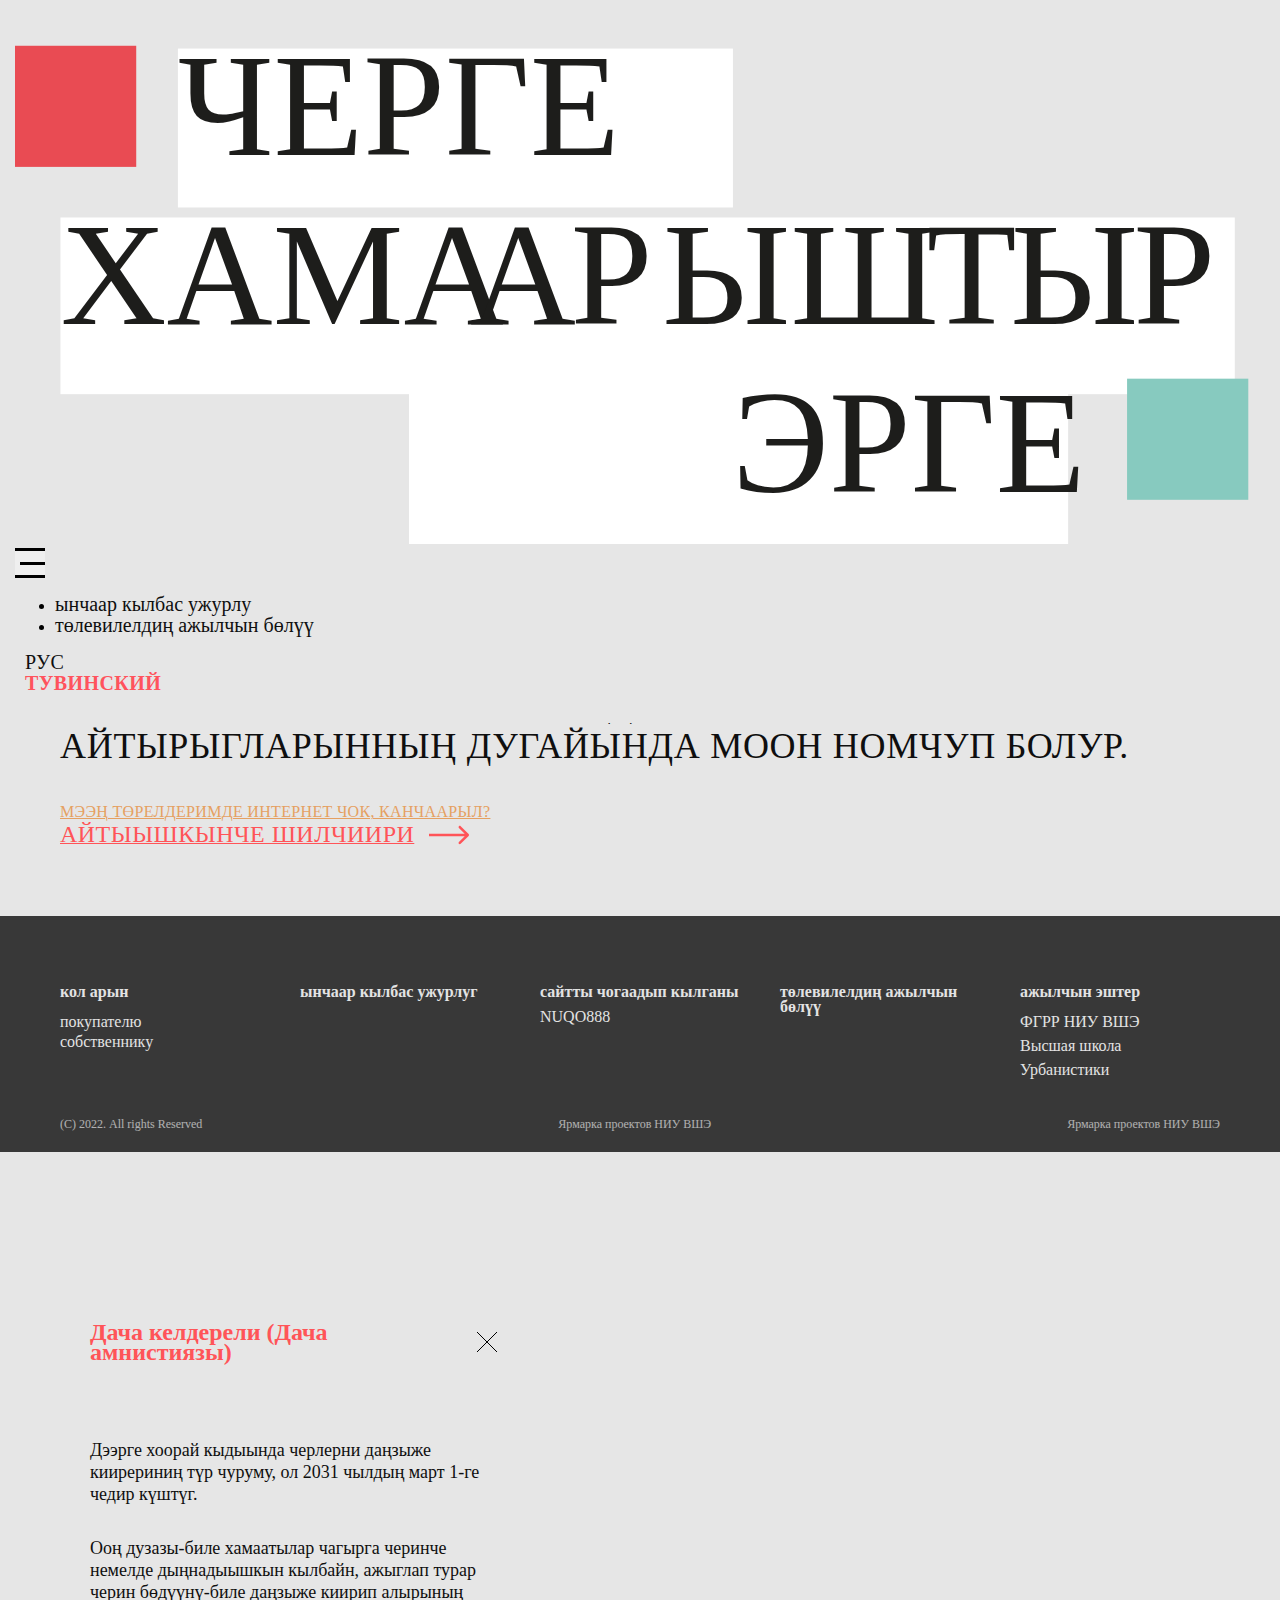
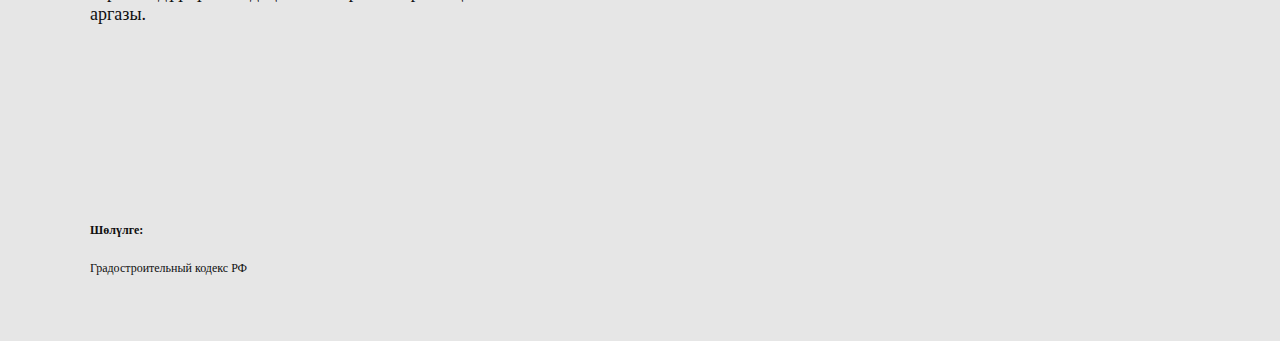
==== pravo_na_zemly_tuv/index.html @ 74a6a67a "Add files via upload" ====
<!DOCTYPE html>
<html lang="ru">

<head>
    <meta charset="UTF-8">
    <meta http-equiv="X-UA-Compatible" content="IE=edge">
    <meta name="viewport" content="width=device-width, initial-scale=1">
    <title>ЧЕРГЕ ХАМААРЫШТЫР ЭРГЕ</title>


    <link href="https://cdn.jsdelivr.net/npm/bootstrap@5.3.0-alpha1/dist/css/bootstrap.min.css" rel="stylesheet" integrity="sha384-GLhlTQ8iRABdZLl6O3oVMWSktQOp6b7In1Zl3/Jr59b6EGGoI1aFkw7cmDA6j6gD" crossorigin="anonymous">
    <link rel="old stylesheet" href="../css/style.css">
    <link rel="old stylesheet" href="../css/media.css">
    <link rel="shortcut icon" href="../favicon.ico" type="image/x-icon">
</head>

<body>
    <header>
        <nav class="header navbar navbar-expand-lg">
            <div class="container-fluid">
                <a class="navbar-brand" href="index.html" _msthash="1992679" _msttexthash="2947737"><img src="../img/logo_tuv.svg" alt=""></a>
                <button class="navbar-toggler collapsed" type="button" data-bs-toggle="collapse" data-bs-target="#navbarTogglerDemo02" aria-controls="navbarTogglerDemo02" aria-expanded="false" aria-label="Переключение навигации" _mstaria-label="5015270" _mstvisible="0">
                    <span _mstvisible="1"></span>
                    <span _mstvisible="1"></span>
                    <span _mstvisible="1"></span>
                </button>
                <div class="navbar-collapse collapse" id="navbarTogglerDemo02">
                    <footer class="mobile">
                        <div class="footer_top">
                            <div class="footer_box">
                                <h6 class="mobile">кол арын</h6>
                                <a href="">покупателю</a>
                                <a href="">собственнику</a>
                            </div>
                            <div class="footer_box">
                                <h6>ынчаар кылбас ужурлуг</h6>
                                <!-- <a href="">пример 1</a>
                                <a href="">пример 2</a> -->
                            </div>

                            <div class="footer_box">
                                <h6>төлевилелдиң ажылчын бөлүү</h6>
                                <!-- <a href="">состав команды</a>
                                <a href="">обратная связь</a> -->
                            </div>
                            <div class="footer_box">
                                <h6>партнёры</h6>
                                <a href="">ФГРР НИУ ВШЭ</a>
                                <a href="" style="line-height: 24px;">Высшая школа<br>Урбанистики</a>
                            </div>
                        </div>
                        <div class="footer_bottom">
                            <p>(С) 2022. All rights Reserved</p>
                            <p>Ярмарка проектов НИУ ВШЭ</p>
                            <p>Ярмарка проектов НИУ ВШЭ</p>
                        </div>
                    </footer>
                    <ul class="navbar-nav me-auto mb-lg-0">
                        <li class="nav-item mobile">
                            <a class="" aria-current="page" href="index.html" _msthash="900497" _msttexthash="334776">Главная</a>
                        </li>
                        <li class="nav-item">
                            <a class="" aria-current="page" href="uncorrect.html" _msthash="900497" _msttexthash="334776">ынчаар кылбас ужурлу</a>
                        </li>
                        <li class="nav-item">
                            <a class="" href="team.html" _msthash="900679" _msttexthash="634504">төлевилелдиң ажылчын бөлүү</a>
                        </li>
                    </ul>
                    <div class="d-flex align-items-center justify-content-between nav-buttons_media">

                        <div class="d-flex">
                            <a href="../index.html" class="lang_link ">Рус</a>
                            <a href="index.html" class="lang_link lang_active_tuv">Тувинский</a>
                        </div>
                    </div>
                </div>
            </div>
        </nav>
    </header>
    <div class="wrapper">
        <div class="main_page">
            <h1 class="c-red">ЧЕРГЕ ХАМААРЫШТЫР ЭРГЕ</h1>
            <h3 class="c-dark">Эртем-шинчилел универсидединиң Экономиканың Дээди Школа сургуулдарының Тываның чуртакчыларынга тургускан төлевилели. Бо сайт-саавырда Кызыл хоорайга черни садып-саарарының дугайында билдингир дыл-биле айтып бижээн.</h3>
            <h3 class="c-dark">Черни хоойлу-чурум езугаар садып-саарарының база бузурукчуларның холунче кирбезиниң, кандыг таварылгада бажыңны туразында туттунган дивейн хүлээп аарының, дача келдерелиниң дугайында база черге хамаарыштыр өске-даа эрге-хоойлу айтырыгларынның
                дугайында моон номчуп болур.
            </h3>


            <div class="d-flex main_link">
                <a href="#" data-bs-toggle="modal" data-bs-target="#exampleModal" class="c-yellow h4">мээң төрелдеримде
                    интернет чок, канчаарыл?</a>
                <a href="selection.html" class="c-red h3">
                    айтыышкынче шилчиири
                    <img class="arrow-right desktop" src="../img/arrow-right.svg" alt="">
                    <img class="arrow-right mobile" src="../img/arrow-right-mobile.svg" alt="">
                </a>
            </div>
        </div>
    </div>
    <footer>
        <div class="footer_top">
            <div class="footer_box">
                <a href="index.html">
                    <h6>кол арын</h6>
                </a>
                <a href="">покупателю</a>
                <a href="">собственнику</a>
            </div>
            <div class="footer_box">
                <a href="uncorrect.html">
                    <h6>ынчаар кылбас ужурлуг</h6>
                </a>
                <!-- <a href="">пример 1</a>
                <a href="">пример 2</a> -->
            </div>
            <div class="footer_box">
                <h6>сайтты чогаадып кылганы</h6>
                <a href="https://t.me/NUQO888">NUQO888</a>
                <!--  <a href="">обратная связь</a> -->
            </div>
            <div class="footer_box">
                <a href="team.html">
                    <h6>төлевилелдиң ажылчын бөлүү</h6>
                </a>
                <!-- <a href="">состав команды</a>
                <a href="">обратная связь</a> -->
            </div>
            <div class="footer_box">
                <a href="team.html">
                    <h6>ажылчын эштер</h6>
                </a>
                <a href="">ФГРР НИУ ВШЭ</a>
                <a href="" style="line-height: 24px;">Высшая школа<br>Урбанистики</a>
            </div>
        </div>
        <div class="footer_bottom">
            <p>(С) 2022. All rights Reserved</p>
            <p>Ярмарка проектов НИУ ВШЭ</p>
            <p>Ярмарка проектов НИУ ВШЭ</p>
        </div>
    </footer>

    <div class="modal fade" id="exampleModal" tabindex="-1" aria-labelledby="exampleModalLabel" aria-hidden="true">
        <div class="modal-dialog ">
            <div class="modal-content">
                <div>
                    <div class="modal-header">
                        <h5 class="modal-title c-red" id="exampleModalLabel">Дача келдерели (Дача амнистиязы)</h5>
                        <button type="button" class="btn_close" data-bs-dismiss="modal" aria-label="Close"><img
                                src="../img/exit.svg" alt=""></button>
                    </div>
                    <div class="modal-body">
                        <p class="c-dark">Дээрге хоорай кыдыында черлерни даңзыже киирериниң түр чуруму, ол 2031 чылдың март 1-ге чедир күштүг.</p>
                        <p class="c-dark">Ооң дузазы-биле хамаатылар чагырга черинче немелде дыңнадыышкын кылбайн, ажыглап турар черин бөдүүнү-биле даңзыже киирип алырының аргазы.</p>
                    </div>
                </div>
                <div class="modal-footers">
                    <h6 class="modal-footers-title c-dark">Шөлүлге:</h6>
                    <h6 class="c-dark">Градостроительный кодекс РФ</h6>
                </div>
            </div>
        </div>
    </div>

    <script src="../js/script.js"></script>
    <script src="https://cdn.jsdelivr.net/npm/@popperjs/core@2.11.6/dist/umd/popper.min.js" integrity="sha384-oBqDVmMz9ATKxIep9tiCxS/Z9fNfEXiDAYTujMAeBAsjFuCZSmKbSSUnQlmh/jp3" crossorigin="anonymous"></script>
    <script src="https://cdn.jsdelivr.net/npm/bootstrap@5.3.0-alpha1/dist/js/bootstrap.min.js" integrity="sha384-mQ93GR66B00ZXjt0YO5KlohRA5SY2XofN4zfuZxLkoj1gXtW8ANNCe9d5Y3eG5eD" crossorigin="anonymous"></script>
</body>

</html>
---- css/style.css ----
@import "https://fonts.fontstorage.com/import/onest.css";
body {
    background-color: #e6e6e6;
    margin: 0 auto;
}

* {
    font-family: "Onest";
}

a {
    text-decoration: none;
    cursor: pointer;
}

.mobile {
    display: none !important;
}

.c-red {
    color: #ff5458 !important;
}

.c-dark {
    color: #0f0f0f;
}

.c-yellow {
    color: #e5a061;
}

h1 {
    font-weight: 700;
    font-size: 48px;
    line-height: 45px;
    letter-spacing: 0.02em;
    text-transform: uppercase;
}

h2 {
    font-style: normal;
    font-weight: 500;
    font-size: 48px;
    line-height: 50px;
    display: flex;
    align-items: center;
    letter-spacing: 0.02em;
    text-transform: uppercase;
}

h3 {
    font-weight: 500;
    font-size: 36px;
    line-height: 42px;
    letter-spacing: 0.02em;
    text-transform: uppercase;
}

h4 {
    font-style: normal;
    font-weight: 400;
    font-size: 24px;
    line-height: 30px;
    letter-spacing: 0.02em;
    text-decoration-line: underline;
    text-transform: uppercase;
}

h5 {
    font-style: normal;
    font-weight: 500;
    font-size: 24px;
    line-height: 25px;
}

.header {
    padding: 30px 60px;
}

header {
    position: fixed;
    width: 100%;
    background-color: #e6e6e6;
    display: flex;
    align-items: center;
    justify-content: center;
    z-index: 20;
}

.navbar {
    position: relative;
    max-width: 1920px;
    margin: 0 auto;
    width: 100%;
}

.navbar-brand {
    margin-right: 120px;
    width: 100px;
}

.navbar-toggler {
    border: none;
    display: flex;
    flex-direction: column;
    justify-content: space-between;
    width: 30px;
    height: 30px;
    padding: 0;
}

.navbar-toggler:focus {
    box-shadow: none;
}

.navbar-toggler span {
    width: 100%;
    height: 3px;
    background-color: black;
}

.navbar-toggler span:nth-child(2) {
    width: 25px;
    margin-left: 5px;
}

.nav-item {
    margin: 0;
    padding: 0;
}

.nav-item a {
    margin-right: 40px !important;
    font-weight: 400;
    font-size: 20px;
    line-height: 20px;
    color: #0f0f0f;
    position: relative;
    display: inline-block;
}

.nav-item a::after {
    content: "";
    position: absolute;
    width: 0%;
    height: 1.3px;
    bottom: 0;
    left: 0;
    border-radius: 50px;
    background-color: #0f0f0f;
    transition: width 0.4s;
}

.nav-item a:hover::after {
    width: 100%;
}

.lang_link {
    font-weight: 400;
    font-size: 20px;
    line-height: 20px;
    letter-spacing: 0.02em;
    color: #0f0f0f;
    text-transform: uppercase;
    margin-left: 10px;
    transition: all ease-in 0.2s;
}

.lang_active {
    font-weight: 700;
    color: #66b4ab;
}

.lang_link:hover {
    color: #66b4ab;
}

.wrapper {
    padding: 100px 60px 0 60px;
    max-width: 1920px;
    margin: 0 auto;
}

.modal-dialog {
    margin-left: initial;
    padding: 100px 60px 10px;
    height: 100%;
}

.modal-content {
    width: 400px;
    height: 100%;
}

.btn-close {
    opacity: 1 !important;
    padding: 0;
    width: 20px;
    height: 20px;
}

.modal-body {
    padding: 0;
}

.main_page {
    padding: 160px 0 200px 0;
}

.main_page h3 {
    margin-top: 30px;
}

.main_link {
    justify-content: space-between;
    align-items: center;
    margin-top: 80px;
    position: relative;
}

.main_link a {
    text-decoration: underline;
    text-decoration-thickness: 1px;
    letter-spacing: 0.02em;
    text-decoration-line: underline;
    text-transform: uppercase;
    display: flex;
    align-items: center;
    position: relative;
}

.main_link a:hover {
    text-decoration-thickness: 2px;
}

.main_link .h3 {
    font-size: 24px;
}

.arrow-right {
    width: 40px;
    margin-left: 15px;
    padding-right: 10px;
    animation: moveRightAndBack 2s linear infinite;
}

@keyframes moveRightAndBack {
    0% {
        transform: translateX(0);
    }
    50% {
        transform: translateX(10px);
    }
    100% {
        transform: translateX(0);
    }
}

footer {
    padding: 30px 60px 20px;
    background: #383838;
}

.footer_top {
    display: flex;
    justify-content: space-between;
    padding-bottom: 30px;
    max-width: 1920px;
    margin: 0 auto;
}

.footer_box {
    width: 100%;
    max-width: 200px;
    display: flex;
    flex-direction: column;
}

.footer_box h6 {
    font-weight: 700;
    font-size: 16px;
    line-height: 15px;
    display: flex;
    align-items: center;
    color: #e3e3e3;
    margin-bottom: 10px;
}

.footer_box a {
    font-weight: 400;
    font-size: 16px;
    line-height: 15px;
    /* identical to box height, or 94% */
    display: flex;
    align-items: center;
    color: #e3e3e3;
    margin-bottom: 5px;
}

.footer_box a:hover {
    text-decoration: underline;
}

.footer_bottom {
    max-width: 1920px;
    margin: 0 auto;
    display: flex;
    align-items: center;
    justify-content: space-between;
}

.footer_bottom p {
    margin: 0;
    font-weight: 400;
    font-size: 12px;
    line-height: 15px;
    /* identical to box height, or 125% */
    display: flex;
    align-items: center;
    text-align: center;
    color: #e3e3e3;
    opacity: 0.7;
}

.btn_close {
    width: 20px;
    height: 20px;
    display: flex;
    align-items: center;
    background: none;
    border: none;
    -webkit-transition: all 1s ease;
    /* Safari and Chrome */
    -moz-transition: all 1s ease;
    /* Firefox */
    -ms-transition: all 1s ease;
    /* IE 9 */
    -o-transition: all 1s ease;
    /* Opera */
    transition: all 1s ease;
}

.btn_close:hover {
    -webkit-transform: scale(1.25);
    /* Safari and Chrome */
    -moz-transform: scale(1.25);
    /* Firefox */
    -ms-transform: scale(1.25);
    /* IE 9 */
    -o-transform: scale(1.25);
    /* Opera */
    transform: scale(1.25);
}

.modal-content {
    padding: 30px;
}

.modal-dialog-scrollable .modal-body,
.modal-header {
    padding: 0;
}

.modal-header {
    margin-bottom: 37px;
    border: none;
    display: flex;
    align-items: center;
}

.modal-title {
    font-style: normal;
    font-weight: 700;
    font-size: 24px;
    line-height: 20px;
    display: flex;
    align-items: center;
}

.modal-body p {
    font-weight: 400;
    font-size: 18px;
    line-height: 22px;
    margin-bottom: 32px;
}

.modal-footers {
    margin-top: 200px;
}

.modal-footers h6 {
    font-weight: 400;
    font-size: 12px;
    line-height: 10px;
}

.modal-footers .modal-footers-title {
    font-weight: 700;
}

.selection_page {
    width: 100%;
    max-width: 1600px;
    margin: 0 auto;
    display: flex;
    justify-content: space-between;
    align-items: center;
    padding: 70px 0 126px;
}

.select_box {
    display: flex;
    align-items: center;
    text-align: center;
    flex-direction: column;
    width: 47.5%;
    padding: 100px 10px 125px;
    transition: all 0.5s ease-out;
    z-index: 1;
    opacity: 0.5;
}

.select_box:first-child {
    margin-right: 2.5%;
}

.select_box img {
    margin-bottom: 60px;
}

.select_box_buyer {
    background: rgb(255, 84, 88, 0.05);
    border-radius: 20px;
    color: #ff5458;
}

.select_box_owner {
    background: rgb(102, 180, 171, 0.05);
    border-radius: 20px;
    color: #66b4ab;
}

.select_box:hover {
    transform: scale(1.059);
    opacity: 1;
}

.select_box:hover h1 {
    font-weight: bold;
}

.select_box h1 {
    font-weight: normal;
    font-size: 64px;
    line-height: 65px;
    display: flex;
    align-items: center;
    text-align: center;
    letter-spacing: 0.04em;
    transition: font-weight 0.4s ease-in;
    text-transform: uppercase;
}

.team_container {
    padding: 250px 0 130px;
}

.team_box {
    display: flex;
    margin-bottom: 120px;
}

.team_img {
    margin-right: 60px;
    display: block;
    cursor: pointer;
    width: 400px;
    height: 500px;
    position: relative;
}

.team_img img {
    width: 100%;
    height: 100%;
    transition: all 2s ease;
}

.team_img .img2 {
    display: none;
}

.team_img:hover .img1 {
    display: none;
}

.team_img:hover .img2 {
    display: block;
}

.team_info h2 {
    color: #ff5458;
}

.team_info h5 {
    color: #0f0f0f;
    margin: 40px 0 20px;
}

.team_info p {
    color: #0f0f0f;
    font-weight: 400;
    font-size: 20px;
    line-height: 25px;
    display: flex;
    align-items: center;
    color: #0f0f0f;
    margin-bottom: 10px;
}

.content_page {
    padding-top: 130px;
    padding-bottom: 200px;
}

.buyer-wrapper {
    display: flex;
    overflow-x: clip;
}

#buyer-page,
#owner-page,
#buyer-page .content_page,
#owner-page .content_page {
    transition: 0.5s all;
    opacity: 0;
    display: none;
}


/* #buyer-page {
    margin-left: -107.5%;

    height: 0;
}

#owner-page {
    margin-right: -107.5%;

    height: 0;
} */

#buyer-page.active,
#buyer-page .content_page {
    margin-left: 0;
    height: 100%;
    opacity: 1;
    display: block;
}

#owner-page.active,
#owner-page .content_page {
    margin-right: 0;
    height: 100%;
    opacity: 1;
    display: block;
}


/* #buyer-page.active, #owner-page.active{
    width: 100%;
} */

.margin-top_error {
    margin-top: 152.5%;
}

.title_blue {
    font-weight: 500;
    font-size: 48px;
    color: #66b4ab;
    text-transform: uppercase;
    margin-bottom: 120px;
}

.content-blocks {
    position: relative;
}

.content-fixed-container {
    display: flex;
}

.content-fixed-container .content-blocks {
    width: calc(100% - 460px);
    margin-left: 60px;
}

.content__fixed-block_1,
.content__fixed-block_2 {
    position: sticky;
    top: 165px;
    z-index: 11;
    width: 400px;
    height: fit-content;
    padding: 20px;
    background-color: #d9e1e0;
    border-radius: 20px;
    color: #66b4ab;
    font-size: 18px;
    font-weight: 500;
}

.content__fixed-block_1 *,
.content__fixed-block_2 * {
    color: #66b4ab;
}

.content__fixed-block_1 ol,
.content__fixed-block_2 ol {
    margin-bottom: 0;
}

.content__fixed-block_1 a,
.content__fixed-block_1 li,
.content__fixed-block_2 a,
.content__fixed-block_2 li {
    font-weight: 300;
    font-size: 24px;
    transition: 0.5s all;
}

.content__fixed-block_1 a.active,
.content__fixed-block_2 a.active {
    font-weight: 500;
}

.content-columns {
    display: grid;
    grid-template-columns: 1fr 1fr;
    grid-gap: 60px;
    border-radius: 20px;
    position: relative;
}

.content-columns_white {
    display: grid;
    grid-template-columns: 1fr 1fr;
    grid-gap: 20px;
    padding: 20px;
    margin-bottom: 60px;
    background-color: white;
}

.content-columns_white .content__block {
    padding: 0;
}

.content-columns:not(.content-columns:last-child) {
    margin-bottom: 60px;
}

.content__block {
    background-color: white;
    border-radius: 20px;
    padding: 20px;
}

.content__block span {
    margin-bottom: 10px;
    font-weight: 700;
    font-size: 16px;
    display: block;
}

.content__block a,
.content__link_inline,
.content__link_inline-orange {
    color: #a4da5f;
    text-decoration: underline;
    display: block;
}

.content__link_inline,
.content__link_inline-orange {
    display: inline-block !important;
}

.content__link_inline-orange {
    color: #e5a061 !important;
}


/* .content__column:first-child .content__block {
    width: calc(100% - 60px);
} */

.content__block {
    height: fit-content;
}

.content__block:not(.content__block:last-child) {
    margin-bottom: 60px;
}

.content__block h4 {
    margin-bottom: 40px;
    color: #e5a061;
    font-weight: 500;
    font-size: 20px;
    text-decoration: none;
    text-transform: none;
}

.content__block h4 span {
    text-decoration: underline;
}

.list__title {
    margin-left: -15px;
    margin-bottom: 0;
    font-weight: 400;
    font-size: 12px;
}

.buyer-wrapper .content__block h4 {
    margin-bottom: 20px;
    line-height: normal;
}

.buyer-wrapper .content__block span {
    margin-bottom: 5px;
    font-weight: 500;
    font-size: 16px;
}

.buyer-wrapper .content__block p {
    margin-bottom: 15px;
}

.content__block_medium-text p,
.content__block_medium-text li {
    font-size: 14px !important;
}

.content__block_small-text p,
.content__block_small-text li {
    font-size: 12px !important;
}

.content__block p {
    font-size: 16px;
    color: #0f0f0f;
    margin: 0;
    margin-bottom: 20px;
}

.content__block p:last-child {
    margin-bottom: 0;
}

.buyer-wrapper .content__block ol {
    padding-left: 13px;
    margin-bottom: 0;
}

.buyer-wrapper .content__block ol p {
    margin-left: -13px;
    margin-bottom: 0;
}

.buyer-changer-container {
    display: flex;
    align-items: center;
    margin-right: 30px;
}

.buyer-changer-container p {
    margin: 0;
    font-size: 20px;
    text-transform: uppercase;
}

.buyer-changer {
    width: 40px;
    height: 20px;
    padding: 0;
    margin: 0 5px;
    border: none;
    border-radius: 20px;
    transition: all 0.5s;
    display: flex;
    align-items: center;
    justify-content: center;
    background-color: #cecac6;
    cursor: pointer;
}

.buyer-changer::after {
    content: "";
    background-color: black;
    border-radius: 500px;
    height: 14px;
    width: 14px;
    transition: 0.5s all;
}

.content__block div {
    border-radius: 20px;
}

.buyer::after {
    margin-right: 50%;
    margin-left: 0;
    background-color: #e5a061;
}

.owner::after {
    margin-left: 50%;
    margin-right: 0;
    background-color: #85bb40;
}

#buyer-para,
#owner-para {
    transition: 0.5s all;
    overflow: hidden;
    width: 100%;
    color: #cecac6;
    font-weight: 400;
}

#buyer-para,
#owner-para {
    width: 43.5px;
}

#owner-para.active,
#buyer-para.active {
    font-weight: 700;
}

#owner-para.active {
    width: 155px;
    color: #85bb40;
}

#buyer-para.active {
    width: 140px;
    color: #e5a061;
}

.content__para_usual {
    font-size: 16px !important;
}

.content__block_padding-0 {
    padding: 0;
}

.content__block img {
    width: 100%;
}

.content__fluid {
    width: 100%;
}

.content__fluid:first-child {
    margin-bottom: 60px;
}

.content__fluid:last-child {
    margin-top: 60px;
}

.margin-left-blocks_content {
    margin-left: -460px;
}

.content-blocks .title_blue {
    margin-top: 150px;
    margin-bottom: 120px;
}

.content__image {
    width: 100%;
    border-radius: 20px;
}

.content__image p {
    font-size: 12px !important;
}

.content__image img {
    width: 100%;
    margin-bottom: 5px;
    background-color: #d9d9d9;
    border-radius: 20px;
}

.content__image_small img {
    height: 100%;
}

.swiper__navigation-content {
    display: flex;
    justify-content: space-between;
}

.head-button-next,
.head-button-prev,
.body-button-next,
.body-button-prev {
    border: none;
    background-color: transparent;
    padding: 0;
    position: relative;
}

.head-button-next,
.head-button-prev {
    color: #66b4ab;
    font-size: 12px;
    margin-bottom: 16px;
}

.head-button-next,
.body-button-next {
    padding-right: 20px;
    text-align: right;
}

.head-button-prev,
.body-button-prev {
    padding-left: 20px;
    text-align: left;
}

.body-button-next,
.body-button-prev {
    color: #e5a061;
    font-size: 14px;
    max-width: 165px;
}

.head-button-next::after,
.head-button-prev::after,
.body-button-next::after,
.body-button-prev::after {
    content: "";
    position: absolute;
    top: 50%;
    transform: translateY(-50%);
    width: 15px;
    height: 10px;
    background-size: cover;
}

.head-button-next::after {
    background-image: url("../img/arrow-right-blue-mobile.svg");
    right: 0;
}

.swiper {
    max-width: 320px;
}

.swiper .content__block {
    max-height: 440px;
    overflow-y: scroll;
}

.head-button-prev::after {
    background-image: url("../img/arrow-left-blue-mobile.svg");
    left: 0;
}

.body-button-prev::after {
    left: 0;
    background-image: url("../img/arrow-left-orange-mobile.svg");
}

.body-button-next::after {
    right: 0;
    background-image: url("../img/arrow-right-orange-mobile.svg");
}

.content__block_error {
    background-color: #e8d7d8;
    padding: 20px 20px 20px 55px !important;
    min-height: 94px;
    position: relative;
    display: flex;
    flex-direction: column;
    justify-content: center;
}

.content__block_error::before {
    content: "";
    position: absolute;
    top: 50%;
    transform: translateY(-50%);
    left: 20px;
    background-image: url("../img/!.svg");
    background-size: cover;
    width: 15px;
    height: 76px;
}

.content__block_error p {
    color: #ff5458;
    font-size: 12px;
    font-weight: 500;
}

.content__block_error-absolute {
    position: absolute;
    bottom: 0;
    left: -460px;
    width: 400px !important;
}

.content__button_orange {
    width: 100%;
    padding: 10px;
    background-color: #e6dcd3;
    color: #e5a061;
    font-size: 18px;
    font-weight: 500;
    text-align: center;
}

.content__block_orange-button {
    padding: 0;
    background-color: transparent;
}

.content__block_orange-button div {
    padding: 20px;
    background-color: white;
}

.content__block_orange-button button {
    width: 100%;
    border: none;
    border-bottom-left-radius: 20px;
    border-bottom-right-radius: 20px;
}

#owner-page .body-button-next,
#owner-page .body-button-prev {
    max-width: 185px;
}

.thanks h2 {
    color: #66B4AB;
}

.tahanks_content {
    flex-wrap: wrap;
    display: flex;
    margin-top: 120px;
    padding-bottom: 100px;
}

.tahanks_content .thanks_box {
    width: 480px;
    margin: 30px;
}

.tahanks_content .thanks_box h3 {
    font-weight: 500;
    font-size: 48px;
    line-height: 50px;
    /* or 104% */
    letter-spacing: 0.02em;
    text-transform: uppercase;
    color: #FF5458;
}

.tahanks_content .thanks_box h4 {
    padding: 20px 0;
    font-weight: 500;
    font-size: 20px;
    line-height: 25px;
    /* or 125% */
    color: #0F0F0F;
    text-decoration: none;
}

.tahanks_content .thanks_box p {
    font-weight: 400;
    font-size: 20px;
    line-height: 25px;
    /* or 125% */
    color: #0F0F0F;
}

.lang_active_tuv {
    font-weight: 700;
    font-size: 20px;
    line-height: 20px;
    /* identical to box height, or 100% */
    display: flex;
    align-items: center;
    text-align: right;
    letter-spacing: 0.02em;
    color: #FF535D;
}

.lang_active_tuv:hover {
    color: #FF535D;
}

.doc_block {
    margin-bottom: 20px;
}

.doc_block h6 {
    font-weight: 500;
    font-size: 20px;
    line-height: 20px;
    /* identical to box height, or 100% */
    letter-spacing: 0.03em;
    text-transform: uppercase;
    color: #0F0F0F;
    margin-bottom: 10px;
}

.doc_block a {
    font-weight: 400;
    font-size: 20px;
    line-height: 20px;
    /* identical to box height, or 100% */
    letter-spacing: 0.03em;
    text-transform: uppercase;
    display: flex;
    align-items: center;
    text-decoration: none;
    white-space: nowrap;
}

.doc_block a span {
    margin-right: 5px;
}

.doc_block a:hover span {
    font-weight: 500;
    letter-spacing: 0.03em;
    text-decoration-line: underline;
}

.link_ru_doc,
.link_ru_doc svg {
    color: #66B4AB;
    fill: #66B4AB;
}

.link_tuv_doc,
.link_tuv_doc svg {
    color: #FF535D;
    fill: #FF535D;
}

.link_ru_doc svg {
    margin-right: 10px;
}

.doc_info p {
    margin-bottom: 10px;
}

.modal-content {
    overflow-y: auto;
}
---- css/media.css ----
@media (max-width: 1440px) {
    .main_page {
        padding: 60px 0 68px;
    }
    .main_link {
        flex-direction: column-reverse;
        align-items: flex-start;
        margin-top: 30px;
    }
    .main_link a:first-child {
        margin-top: 20px;
    }
    .content-columns {
        grid-template-columns: 1fr;
    }
    .margin-top_error {
        margin-top: 0;
    }
}

@media (max-width: 1280px) {
    .header {
        padding: 30px 15px;
    }
    .nav-item a {
        margin-right: 12px !important;
    }
    .navbar-brand {
        margin-right: 30px;
    }
    .content-columns {
        flex-direction: column;
    }
    .content__column:not(.content__column:last-child) {
        margin-bottom: 60px;
    }
    .content__block {
        width: 100% !important;
    }
    .content__block_error-absolute {
        width: 400px !important;
    }
}

@media (max-width: 992px) {
    .desktop {
        display: none !important;
    }
    .mobile {
        display: block !important;
    }
    .wrapper,
    .header {
        padding-left: 20px;
        padding-right: 20px;
    }
    .buyer-wrapper {
        display: grid;
        grid-template-columns: 1fr 1fr;
    }
    .container-fluid {
        padding: 0;
    }
    .navbar-collapse {
        padding-top: 30px;
        height: calc(100vh - 90px);
        display: flex !important;
        flex-direction: column-reverse;
        justify-content: space-between;
        transition: 0.5s;
        opacity: 0;
    }
    .navbar-collapse footer {
        width: 100%;
        padding: 0;
        background-color: transparent;
    }
    .navbar-collapse .navbar-nav {
        margin-bottom: 10px;
    }
    .navbar-collapse footer * {
        color: #0f0f0f !important;
    }
    .navbar-collapse.show {
        opacity: 1;
    }
    .navbar-nav {
        width: 100%;
        text-align: center;
    }
    .navbar-nav a {
        font-size: 20px;
    }
    .nav-item a {
        margin-right: 0 !important;
        font-weight: 500;
        text-transform: uppercase;
    }
    .nav-item a {
        margin-bottom: 20px;
    }
    .navbar-brand {
        margin-right: 50px;
    }
    .main_page h1 {
        font-size: 18px;
    }
    .main_page h3 {
        margin: 20px 0 0;
    }
    .main_link {
        margin-top: 20px;
    }
    .main_link a {
        display: flex;
        justify-content: space-between;
    }
    .main_link .arrow-right {
        width: 150px;
    }
    .main_link a,
    .main_page h3 {
        font-size: 14px !important;
        line-height: 18px;
    }
    .main_link a {
        width: 100%;
    }
    .main_link a:last-child {
        margin-bottom: 0;
    }
    footer.mobile {
        display: flex !important;
        justify-content: space-between;
    }
    footer {
        display: flex;
        justify-content: space-between;
        padding: 10px 20px;
    }
    footer * {
        font-size: 13px !important;
    }
    .footer_top {
        flex-direction: column;
        padding-bottom: 0;
    }
    .footer_top,
    .footer_bottom {
        margin: 0;
    }
    .footer_bottom {
        flex-direction: column-reverse;
        justify-content: space-between;
    }
    .footer_box:not(.footer_box:last-child) {
        margin-bottom: 10px;
    }
    .collapse:not(.show) {
        display: none !important;
    }
    .selection_page {
        flex-direction: column;
    }
    .header {
        padding: 7px 15px;
    }
    .select_box {
        width: 320px;
        margin-left: auto !important;
        margin-right: auto !important;
        padding: 30px 10px;
    }
    .select_box:first-child {
        margin-bottom: 30px;
    }
    .select_box h1 {
        font-size: 20px;
    }
    .select_box img {
        width: 84px;
        margin-bottom: 40px;
    }
    .team_container {
        padding: 111px 0 60px;
    }
    .team_box {
        flex-direction: column;
        margin-left: 50%;
        transform: translateX(-50%);
        margin-bottom: 40px;
        width: 320px;
    }
    .team_img {
        margin-right: 0;
        width: 100%;
        height: 100%;
    }
    .team_box h2 {
        font-size: 18px;
        font-weight: 700;
        margin-top: 20px;
        margin-bottom: 15px;
    }
    .team_box h5 {
        margin-top: 0;
        margin-bottom: 10px;
        font-size: 14px;
    }
    .team_box p {
        font-size: 13px;
        line-height: 20px;
        margin-bottom: 0;
    }
    .content_container .title_blue {
        font-weight: 700;
    }
    .content-fixed-container {
        flex-direction: column;
    }
    .content__fixed-block {
        position: relative;
        top: 0;
        margin: 0 auto 30px;
    }
    .content-fixed-container .content-blocks {
        margin: auto;
        width: 400px;
    }
    .content_page {
        padding: 60px 0;
    }
    .content_container .title_blue {
        font-size: 30px;
        line-height: normal;
        margin-bottom: 30px;
    }
    .content__block:not(.content__block:last-child),
    .content__block h4,
    .content__column:not(.content__column:last-child) {
        margin-bottom: 30px;
    }
    .content__fluid:last-child {
        margin-top: 30px;
    }
    .nav-buttons_media {
        width: 100%;
        flex-direction: row-reverse;
    }
    .buyer-changer {
        width: 28px;
        height: 14px;
    }
    .buyer-changer::after {
        width: 10px;
        height: 10px;
    }
    .buyer-changer-container p,
    .lang_link {
        font-size: 14px;
    }
    .lang_link:last-child {
        margin-right: 10px;
    }
    #buyer-para,
    #owner-para {
        width: 30px;
    }
    #owner-para.active {
        width: 108px;
    }
    #buyer-para.active {
        width: 98px;
    }
    #owner-page,
    #buyer-page {
        padding-top: 130px;
    }
    #owner-page {
        display: none;
    }
    #buyer-page {
        display: none;
    }
    .buyer-wrapper {
        grid-template-columns: 1fr;
        justify-content: center;
        align-items: center;
    }
    #owner-page.active,
    #buyer-page.active {
        display: block;
        margin: 0;
    }
    .swiper {
        max-width: 414px;
        width: 100%;
    }
    .modal-dialog {
        margin-left: auto;
    }
    .modal-dialog {
        padding-left: 10px;
        padding-right: 10px;
        margin-right: auto;
    }
    .modal-content {
        height: 87%;
        width: 100%;
        justify-content: space-between;
    }
    .slider-head {
        padding-bottom: 40px;
    }
    .content__fixed-block_uncorrect {
        position: relative;
        top: 0;
        left: 50%;
        transform: translateX(-50%);
        margin-bottom: 30px;
    }
    .content__block_error {
        overflow: visible !important;
    }
    .tahanks_content {
        justify-content: center;
    }
}

@media (max-width: 468px) {
    .tahanks_content .thanks_box h3 {
        font-weight: 500;
        font-size: 32px;
        line-height: 35px;
    }
    .navbar-toggler {
        width: 20px;
        height: 20px;
    }
    .navbar-toggler span {
        height: 2px;
    }
    .navbar-toggler span:nth-child(2) {
        width: 15px;
        margin-left: 5px;
    }
    footer * {
        font-size: 9px !important;
    }
    .main_link .arrow-right {
        width: 115px;
    }
    .select_box {
        width: 100%;
    }
    .team_box {
        width: 100%;
    }
    .content_container .title_blue {
        font-size: 18px;
    }
    .content_container .content__fixed-block {
        font-size: 12px;
    }
    .content__block h4 {
        font-size: 14px;
        line-height: normal;
    }
    .content__block p,
    .content__block p span,
    .content__block {
        font-size: 10px !important;
    }
    .content__fixed-block,
    .content-fixed-container .content-blocks {
        width: 100%;
    }
    .lang_link:last-child {
        margin: 0;
    }
    .head-button-next,
    .head-button-prev {
        font-size: 7px;
    }
    .body-button-next,
    .body-button-prev {
        font-size: 12px;
    }
    .swiper .content__block {
        max-height: 400px;
    }
    .content__block li {
        font-size: 10px !important;
    }
    .content__fixed-block_uncorrect {
        font-size: 10px;
        width: 100%;
    }
    .content__fluid {
        font-size: 10px;
    }
    .footer_box a,
    .footer_box h6 {
        margin-bottom: 0;
    }
    .footer_box:not(.footer_box:last-child) {
        margin-bottom: 5px;
    }
    .doc_block a,
    .doc_block h6 {
        font-size: 16px;
    }
    .modal-body p {
        font-size: 14px;
    }
    .tahanks_content .thanks_box {
        width: 100%;
        margin-left: 0;
        margin-right: 0;
        max-width: 400px;
    }
    h2 {
        font-size: 37px;
        line-height: 44px;
    }
}
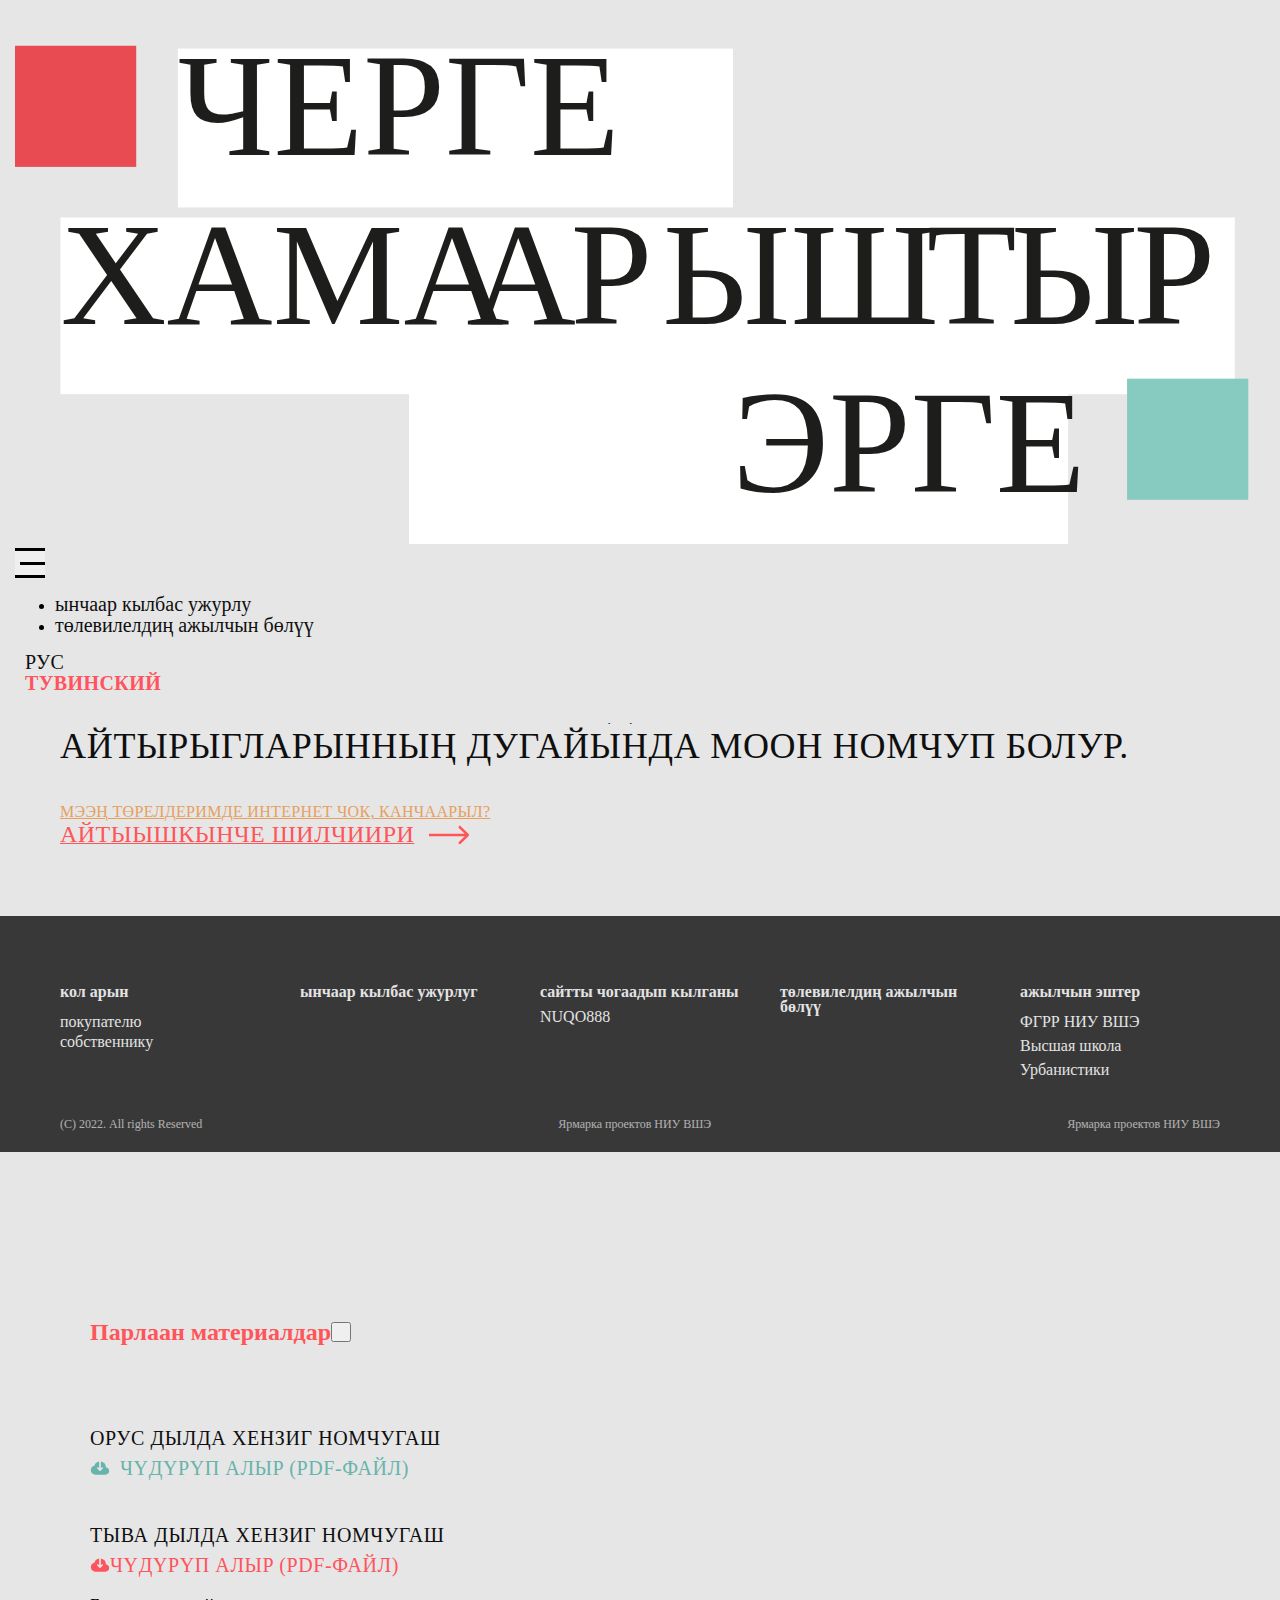
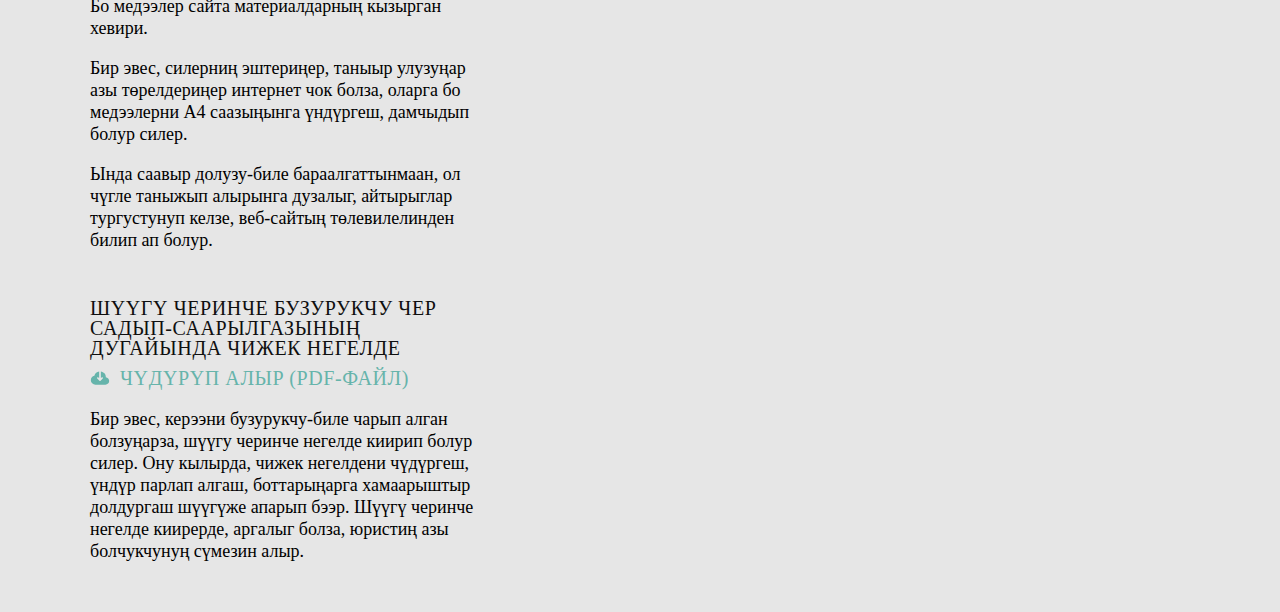
==== commit 23470799: "Add files via upload" ====
--- a/pravo_na_zemly_tuv/index.html
+++ b/pravo_na_zemly_tuv/index.html
@@ -16,6 +16,7 @@
 
 <body>
     <header>
+
         <nav class="header navbar navbar-expand-lg">
             <div class="container-fluid">
                 <a class="navbar-brand" href="index.html" _msthash="1992679" _msttexthash="2947737"><img src="../img/logo_tuv.svg" alt=""></a>
@@ -29,8 +30,8 @@
                         <div class="footer_top">
                             <div class="footer_box">
                                 <h6 class="mobile">кол арын</h6>
-                                <a href="">покупателю</a>
-                                <a href="">собственнику</a>
+                                <a href="buyer.html">покупателю</a>
+                                <a href="owner.html">собственнику</a>
                             </div>
                             <div class="footer_box">
                                 <h6>ынчаар кылбас ужурлуг</h6>
@@ -87,7 +88,7 @@
 
 
             <div class="d-flex main_link">
-                <a href="#" data-bs-toggle="modal" data-bs-target="#exampleModal" class="c-yellow h4">мээң төрелдеримде
+                <a href="#" data-bs-toggle="modal" data-bs-target="#document-book" class="c-yellow h4">мээң төрелдеримде
                     интернет чок, канчаарыл?</a>
                 <a href="selection.html" class="c-red h3">
                     айтыышкынче шилчиири
@@ -103,8 +104,8 @@
                 <a href="index.html">
                     <h6>кол арын</h6>
                 </a>
-                <a href="">покупателю</a>
-                <a href="">собственнику</a>
+                <a href="buyer.html">покупателю</a>
+                <a href="owner.html">собственнику</a>
             </div>
             <div class="footer_box">
                 <a href="uncorrect.html">
@@ -129,8 +130,8 @@
                 <a href="team.html">
                     <h6>ажылчын эштер</h6>
                 </a>
-                <a href="">ФГРР НИУ ВШЭ</a>
-                <a href="" style="line-height: 24px;">Высшая школа<br>Урбанистики</a>
+                <a href="" style="text-decoration: none;">ФГРР НИУ ВШЭ</a>
+                <a href="" style="line-height: 24px; text-decoration: none;">Высшая школа<br>Урбанистики</a>
             </div>
         </div>
         <div class="footer_bottom">
@@ -140,24 +141,42 @@
         </div>
     </footer>
 
-    <div class="modal fade" id="exampleModal" tabindex="-1" aria-labelledby="exampleModalLabel" aria-hidden="true">
-        <div class="modal-dialog ">
+    <div class="modal fade" id="document-book" tabindex="-1" aria-hidden="true">
+        <div class="modal-dialog">
             <div class="modal-content">
-                <div>
-                    <div class="modal-header">
-                        <h5 class="modal-title c-red" id="exampleModalLabel">Дача келдерели (Дача амнистиязы)</h5>
-                        <button type="button" class="btn_close" data-bs-dismiss="modal" aria-label="Close"><img
-                                src="../img/exit.svg" alt=""></button>
-                    </div>
-                    <div class="modal-body">
-                        <p class="c-dark">Дээрге хоорай кыдыында черлерни даңзыже киирериниң түр чуруму, ол 2031 чылдың март 1-ге чедир күштүг.</p>
-                        <p class="c-dark">Ооң дузазы-биле хамаатылар чагырга черинче немелде дыңнадыышкын кылбайн, ажыглап турар черин бөдүүнү-биле даңзыже киирип алырының аргазы.</p>
-                    </div>
+                <div class="modal-header">
+                    <h5 class="modal-title c-red">Парлаан материалдар</h5>
+                    <button type="button" class="btn-close" data-bs-dismiss="modal" aria-label="Close"></button>
                 </div>
-                <div class="modal-footers">
-                    <h6 class="modal-footers-title c-dark">Шөлүлге:</h6>
-                    <h6 class="c-dark">Градостроительный кодекс РФ</h6>
+                <div class="modal-body d-flex flex-column justify-content-between">
+                    <span class="doc_info">
+                        <div class="doc_block">
+                            <h6>Орус дылда хензиг номчугаш</h6>
+                            <a href="../буклет_русский.pdf" class="link_ru_doc"><svg width="20" height="14" viewBox="0 0 20 14" fill="none" xmlns="http://www.w3.org/2000/svg">
+                                <path d="M5.41665 13.6667C4.15276 13.6667 3.07304 13.2292 2.17748 12.3542C1.28137 11.4792 0.833313 10.4097 0.833313 9.14584C0.833313 8.06251 1.1597 7.09723 1.81248 6.25001C2.46526 5.40279 3.31942 4.86112 4.37498 4.62501C4.69442 3.50001 5.28831 2.55557 6.15665 1.79168C7.02442 1.02779 8.02776 0.56251 9.16665 0.395844V7.12501L8.41665 6.39584C8.26387 6.24307 8.07304 6.16668 7.84415 6.16668C7.6147 6.16668 7.41665 6.25001 7.24998 6.41668C7.0972 6.56946 7.02081 6.7639 7.02081 7.00001C7.02081 7.23612 7.0972 7.43057 7.24998 7.58334L9.41665 9.75001C9.58331 9.91668 9.77776 10 9.99998 10C10.2222 10 10.4166 9.91668 10.5833 9.75001L12.75 7.58334C12.9028 7.43057 12.9828 7.23946 12.99 7.01001C12.9966 6.78112 12.9166 6.58334 12.75 6.41668C12.5972 6.2639 12.4064 6.1839 12.1775 6.17668C11.948 6.17001 11.75 6.24307 11.5833 6.39584L10.8333 7.12501V0.395844C12.2639 0.590288 13.455 1.23251 14.4066 2.32251C15.3578 3.41307 15.8333 4.69446 15.8333 6.16668C16.7916 6.27779 17.5869 6.69084 18.2191 7.40584C18.8508 8.1214 19.1666 8.95834 19.1666 9.91668C19.1666 10.9583 18.8022 11.8439 18.0733 12.5733C17.3439 13.3022 16.4583 13.6667 15.4166 13.6667H5.41665Z" />
+                                </svg><span>Чүдүрүп алыр</span> (PDF-ФАЙЛ)</a>
                 </div>
+                <div class="doc_block">
+                    <h6>Тыва дылда хензиг номчугаш</h6>
+                    <a href="../буклет_тувинский.pdf" class="link_tuv_doc"><svg width="20" height="14" viewBox="0 0 20 14" fill="none" xmlns="http://www.w3.org/2000/svg">
+                        <path d="M5.41665 13.6667C4.15276 13.6667 3.07304 13.2292 2.17748 12.3542C1.28137 11.4792 0.833313 10.4097 0.833313 9.14584C0.833313 8.06251 1.1597 7.09723 1.81248 6.25001C2.46526 5.40279 3.31942 4.86112 4.37498 4.62501C4.69442 3.50001 5.28831 2.55557 6.15665 1.79168C7.02442 1.02779 8.02776 0.56251 9.16665 0.395844V7.12501L8.41665 6.39584C8.26387 6.24307 8.07304 6.16668 7.84415 6.16668C7.6147 6.16668 7.41665 6.25001 7.24998 6.41668C7.0972 6.56946 7.02081 6.7639 7.02081 7.00001C7.02081 7.23612 7.0972 7.43057 7.24998 7.58334L9.41665 9.75001C9.58331 9.91668 9.77776 10 9.99998 10C10.2222 10 10.4166 9.91668 10.5833 9.75001L12.75 7.58334C12.9028 7.43057 12.9828 7.23946 12.99 7.01001C12.9966 6.78112 12.9166 6.58334 12.75 6.41668C12.5972 6.2639 12.4064 6.1839 12.1775 6.17668C11.948 6.17001 11.75 6.24307 11.5833 6.39584L10.8333 7.12501V0.395844C12.2639 0.590288 13.455 1.23251 14.4066 2.32251C15.3578 3.41307 15.8333 4.69446 15.8333 6.16668C16.7916 6.27779 17.5869 6.69084 18.2191 7.40584C18.8508 8.1214 19.1666 8.95834 19.1666 9.91668C19.1666 10.9583 18.8022 11.8439 18.0733 12.5733C17.3439 13.3022 16.4583 13.6667 15.4166 13.6667H5.41665Z" />
+                        </svg><span>Чүдүрүп алыр</span> (PDF-ФАЙЛ)</a>
+                </div>
+
+                <p>Бо медээлер сайта материалдарның кызырган хевири.</p>
+                <p>Бир эвес, силерниң эштериңер, таныыр улузуңар азы төрелдериңер интернет чок болза, оларга бо медээлерни А4 саазыңынга үндүргеш, дамчыдып болур силер.</p>
+                <p>Ында саавыр долузу-биле бараалгаттынмаан, ол чүгле таныжып алырынга дузалыг, айтырыглар тургустунуп келзе, веб-сайтың төлевилелинден билип ап болур.</p>
+                <div class="doc_block" style="margin-top: 20px;">
+                    <h6>Шүүгү черинче бузурукчу чер садып-саарылгазының дугайында чижек негелде</h6>
+                    <a href="../2_5413676534235932845.docx" class="link_ru_doc"><svg width="20" height="14" viewBox="0 0 20 14" fill="none" xmlns="http://www.w3.org/2000/svg">
+                        <path d="M5.41665 13.6667C4.15276 13.6667 3.07304 13.2292 2.17748 12.3542C1.28137 11.4792 0.833313 10.4097 0.833313 9.14584C0.833313 8.06251 1.1597 7.09723 1.81248 6.25001C2.46526 5.40279 3.31942 4.86112 4.37498 4.62501C4.69442 3.50001 5.28831 2.55557 6.15665 1.79168C7.02442 1.02779 8.02776 0.56251 9.16665 0.395844V7.12501L8.41665 6.39584C8.26387 6.24307 8.07304 6.16668 7.84415 6.16668C7.6147 6.16668 7.41665 6.25001 7.24998 6.41668C7.0972 6.56946 7.02081 6.7639 7.02081 7.00001C7.02081 7.23612 7.0972 7.43057 7.24998 7.58334L9.41665 9.75001C9.58331 9.91668 9.77776 10 9.99998 10C10.2222 10 10.4166 9.91668 10.5833 9.75001L12.75 7.58334C12.9028 7.43057 12.9828 7.23946 12.99 7.01001C12.9966 6.78112 12.9166 6.58334 12.75 6.41668C12.5972 6.2639 12.4064 6.1839 12.1775 6.17668C11.948 6.17001 11.75 6.24307 11.5833 6.39584L10.8333 7.12501V0.395844C12.2639 0.590288 13.455 1.23251 14.4066 2.32251C15.3578 3.41307 15.8333 4.69446 15.8333 6.16668C16.7916 6.27779 17.5869 6.69084 18.2191 7.40584C18.8508 8.1214 19.1666 8.95834 19.1666 9.91668C19.1666 10.9583 18.8022 11.8439 18.0733 12.5733C17.3439 13.3022 16.4583 13.6667 15.4166 13.6667H5.41665Z" />
+                        </svg><span>Чүдүрүп алыр </span> (PDF-ФАЙЛ)</a>
+                </div>
+                <p>Бир эвес, керээни бузурукчу-биле чарып алган болзуңарза, шүүгу черинче негелде киирип болур силер. Ону кылырда, чижек негелдени чүдүргеш, үндүр парлап алгаш, боттарыңарга хамаарыштыр долдургаш шүүгүже апарып бээр. Шүүгү черинче негелде
+                    киирерде, аргалыг болза, юристиң азы болчукчунуң сүмезин алыр.</p>
+                </span>
+
+
             </div>
         </div>
     </div>
